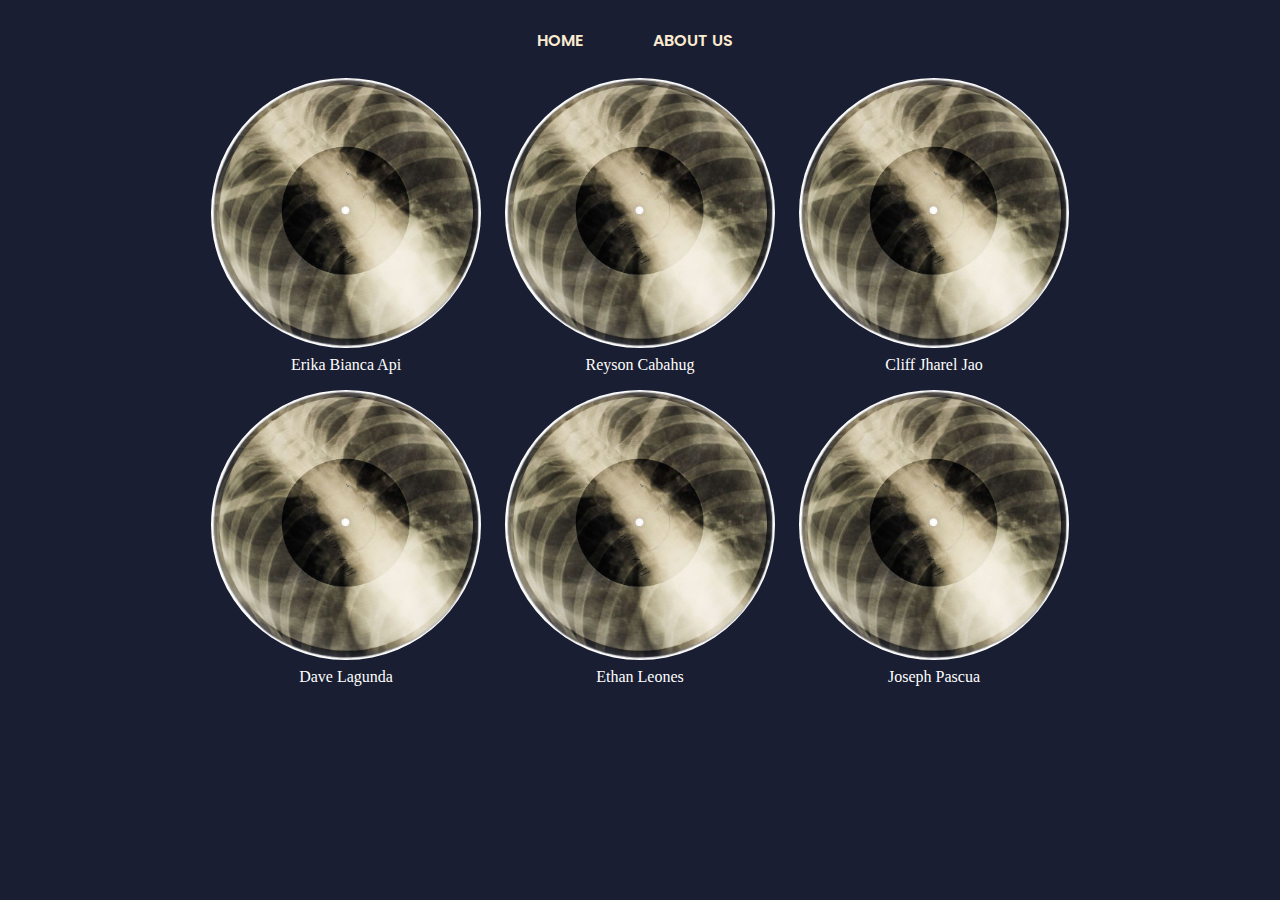
==== about.html @ e8f00920 "..." ====
<!DOCTYPE html>
<html>

<head>
	<meta charset="UTF-8">
	<meta name="viewport" content="width=device-width, initial-scale=1">
	<title>WebDev Group 1</title>
	<link rel="stylesheet" href="aboutStyle.css">
	<link rel="stylesheet" href="styles.css">
</head>

<body>
	<header>
        <nav class = "navbar" >
            <ul class="nav-menu">
                <li><a href = "testIndex.html"> HOME </a></li>
                <li><a href = "#"> ABOUT US</a></li>
            </ul>
        </nav>
    </header>
	
	<div class="container">
		<div class="row1">
			<div class="profile" id="#">
				<img src="Pictures/8924486fc474f003bc72059947e9deba.jpg" alt="">
				<p>Erika Bianca Api</p>
			</div>
			<div class="hover-card" id="erika-card">
				<div class="card-top">
					<p>Erika Bianca Api</p>
				</div>
				<div class="card-bottom">
					<p>18</p>
					<p>BS Computer Science</p>
					<p>Lorem ipsum dolor sit amet, consectetur adipiscing elit. Sed do eiusmod tempor incididunt ut labore et dolore magna aliqua.</p>
				</div>
			</div>
			
			<div class="profile" id="#">
				<img src="Pictures/8924486fc474f003bc72059947e9deba.jpg" alt="">
				<p>Reyson Cabahug</p>
			</div>
			<div class="profile" id="#">
				<img src="Pictures/8924486fc474f003bc72059947e9deba.jpg" alt="">
				<p>Cliff Jharel Jao</p>
			</div>
		</div>
		<div class="row2">
			<div class="profile" id="#">
				<img src="Pictures/8924486fc474f003bc72059947e9deba.jpg" alt="">
				<p>Dave Lagunda</p>
			</div>
			<div class="profile" id="#">
				<img src="Pictures/8924486fc474f003bc72059947e9deba.jpg" alt="">
				<p>Ethan Leones</p>
			</div>
			<div class="profile" id="#">
				<img src="Pictures/8924486fc474f003bc72059947e9deba.jpg" alt="">
				<p>Joseph Pascua</p>
			</div>
			</div>
		</div>
	</div>
</body>

</html>
---- aboutStyle.css ----
body {
	background-color: #191e32;
}

header {
	display: flex;
	justify-content: center;
	height: 6vh;
}

header .active {
	background-color: #fab17a;
	color: #191e32;
}

header button {
	border: 0px;
	border-radius: 4px;
	margin: 0px 8px;
	width: 20vh;
	font-size: 16px;
	font-weight: bold;
	background-color: #191e32;
	color: #fab17a;
}

.container {
	display: flex;
	flex-direction: column;
	align-items: center;
}

.row1, .row2 {
	display: flex;
	flex-direction: row;
	margin: 16px 0px 0px 0px;
}

.profile {
	display:flex;
	flex-direction: column;
	align-items: center;
	margin: 0px 12px;
}

.profile p {
	color: #fff;
	margin: 8px 0px 0px 0px;
}

img {
	height: 30vh;
	width: 30vh;
	border-radius: 100%;
}

.hover-card {
	display: none;
	position: absolute;
	background-color: #fff;
	border-radius: 8px;
	width: 30vh;
}

.profile:hover + .hover-card {
	display: block;
}

.card-top {
	display: flex;
	justify-content: center;
	background-color: #2c334e;
	color: #fff;
	border-radius: 8px 8px 0px 0px
}

.card-bottom {
	display: flex;
	flex-direction: column;
	justify-content: left;
	border-radius: 8px;
}

#erika-card {
	left: 100px;
}
---- styles.css ----
@import url('https://fonts.googleapis.com/css2?family=Poppins:ital,wght@0,100;0,200;0,300;0,400;0,500;0,600;0,700;0,800;0,900;1,100;1,200;1,300;1,400;1,500;1,600;1,700;1,800;1,900&display=swap');

html {
    background-color: #191e32;
}

.navbar{
    margin-top: 10px;
    position: relative;
    padding: 10px;
}

.nav-menu{   
    display: flex; 
    justify-content: center; 
    align-items: center; 
    list-style: none;
    padding: 0;
    margin: 0;

}

.nav-menu li{
    position: relative;
    padding-left: 10px;
    font-family: 'poppins', sans-serif;
    font-weight: 600;
    color:  #FCEBD1;

    margin-right: 20px;
}

.nav-menu li a{
    position: relative;
    text-decoration: none;
    color:  #FCEBD1;
    border-radius: 8px; 
    background-color: transparent;
    padding: 5px 20px; 
}


.nav-menu li a:hover{
    color: #FCEBD1;
    background-color: #fab17a;
    color:  #191e32;
}



.bigContainer {
    display: flex;
    flex-direction: column;
    justify-content: center;
    align-items: center;
}

.titleContainer {
    width: 612px;
    height: 252px;
    overflow: hidden;
    display: flex;
    justify-content: center;
    margin-bottom: 17px;
}

.titleContainer img {
    width: 120%;
    height: 120%;
    object-fit: contain;
}

.logoContainer {
    display: flex;
    justify-content: center;
}

.logoContainer img {
    width: 28%;
    height: 28%;
    object-fit: contain;
}

.headerContainer {
    width: 500px;
    height: 152px;
    overflow: hidden;
    display: flex;
    justify-content: flex-start;
    margin-bottom: 17px;
}

.title1{
    width: 75%;
    height: auto;
    margin-left: 60px; 
    min-width: 150px;
}
.title2{
    width: 75%;
    height: auto;
    margin-left: 109px; 
    min-width: 150px;
}

.title3{
    width: 75%;
    height: auto;
    margin-left: 70px; 
    min-width: 150px;
}

ul.list1{
    list-style-type: none;
    padding: 0; 
    margin: 0;
    color: #b3bbea;
    margin-left: 170px; 
    margin-top: -59px;
    font-family: 'poppins', sans-serif;
    font-weight: 700;
}
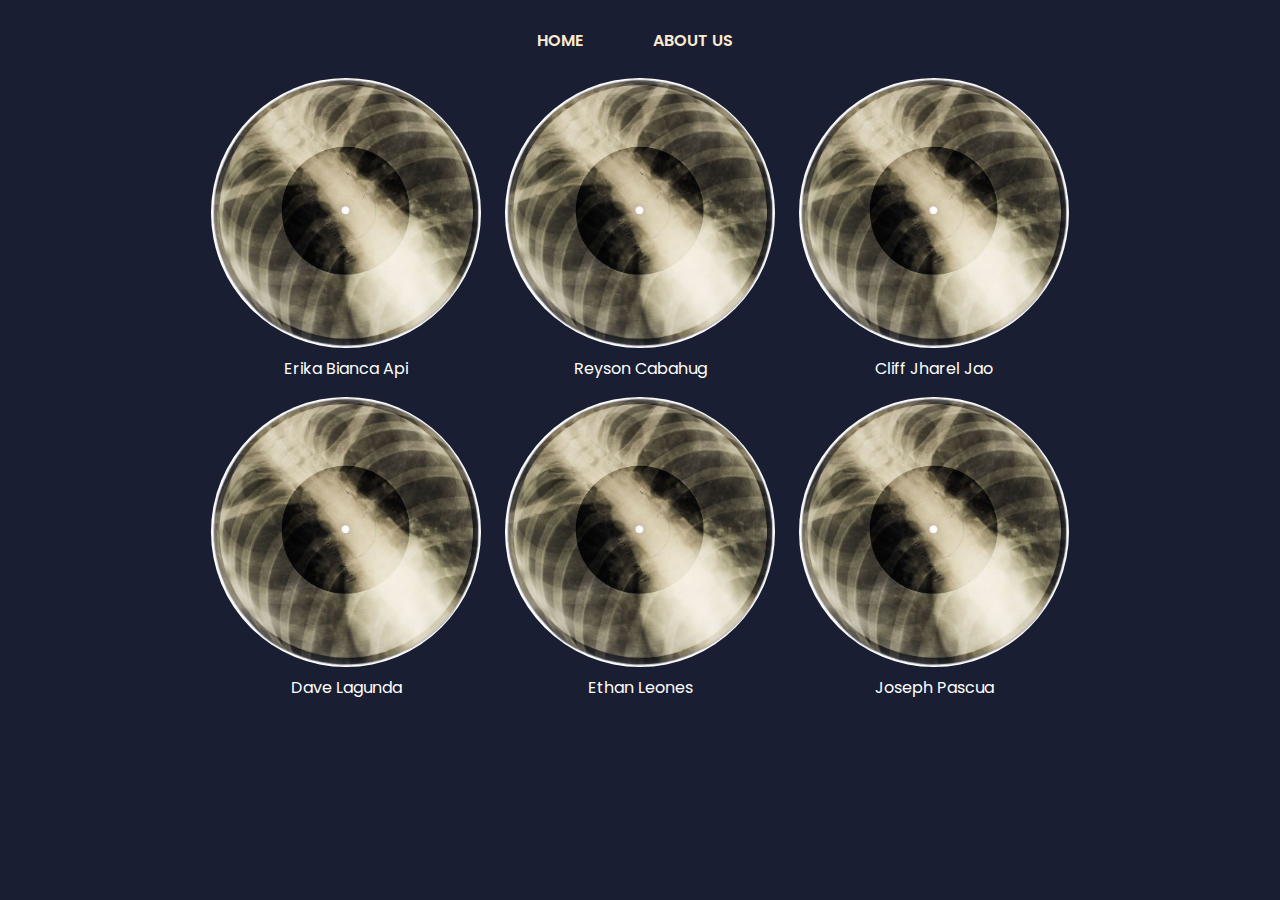
==== commit 686e8941: "Finished about pagae, still need to add details" ====
--- a/about.html
+++ b/about.html
@@ -19,48 +19,104 @@
         </nav>
     </header>
 	
+	
 	<div class="container">
 		<div class="row1">
-			<div class="profile" id="#">
-				<img src="Pictures/8924486fc474f003bc72059947e9deba.jpg" alt="">
+			<div class="profile" id="profile-erika">
+				<img src="/images/about-placeholder.jpg" alt="">
 				<p>Erika Bianca Api</p>
 			</div>
-			<div class="hover-card" id="erika-card">
+			<div class="hover-card" id="card-erika">
 				<div class="card-top">
 					<p>Erika Bianca Api</p>
 				</div>
 				<div class="card-bottom">
-					<p>18</p>
-					<p>BS Computer Science</p>
-					<p>Lorem ipsum dolor sit amet, consectetur adipiscing elit. Sed do eiusmod tempor incididunt ut labore et dolore magna aliqua.</p>
+					<p><b>Age: </b>??</p>
+					<p><b>Course: </b>Computer Science</p>
+					<p><b>About Me: </b>Lorem ipsum dolor sit amet, consectetur adipiscing elit. Sed do eiusmod tempor incididunt ut labore et dolore magna aliqua.</p>
 				</div>
 			</div>
-			
-			<div class="profile" id="#">
-				<img src="Pictures/8924486fc474f003bc72059947e9deba.jpg" alt="">
+
+			<div class="profile" id="profile-reyson">
+				<img src="/images/about-placeholder.jpg" alt="">
 				<p>Reyson Cabahug</p>
 			</div>
-			<div class="profile" id="#">
-				<img src="Pictures/8924486fc474f003bc72059947e9deba.jpg" alt="">
+			<div class="hover-card" id="card-reyson">
+				<div class="card-top">
+					<p>Reyson Cabahug</p>
+				</div>
+				<div class="card-bottom">
+					<p><b>Age: </b>??</p>
+					<p><b>Course: </b>Computer Science</p>
+					<p><b>About Me: </b>Lorem ipsum dolor sit amet, consectetur adipiscing elit. Sed do eiusmod tempor incididunt ut labore et dolore magna aliqua.</p>
+				</div>
+			</div>
+
+			<div class="profile" id="profile-cliff">
+				<img src="/images/about-placeholder.jpg" alt="">
 				<p>Cliff Jharel Jao</p>
 			</div>
+			<div class="hover-card" id="card-cliff">
+				<div class="card-top">
+					<p>Cliff Jharel Jao</p>
+				</div>
+				<div class="card-bottom">
+					<p><b>Age: </b>??</p>
+					<p><b>Course: </b>Computer Science</p>
+					<p><b>About Me: </b>Lorem ipsum dolor sit amet, consectetur adipiscing elit. Sed do eiusmod tempor incididunt ut labore et dolore magna aliqua.</p>
+				</div>
+			</div>
 		</div>
+
+
 		<div class="row2">
-			<div class="profile" id="#">
-				<img src="Pictures/8924486fc474f003bc72059947e9deba.jpg" alt="">
+			<div class="profile" id="profile-dave">
+				<img src="/images/about-placeholder.jpg" alt="">
 				<p>Dave Lagunda</p>
 			</div>
-			<div class="profile" id="#">
-				<img src="Pictures/8924486fc474f003bc72059947e9deba.jpg" alt="">
+			<div class="hover-card" id="card-dave">
+				<div class="card-top">
+					<p>Dave Lagunda</p>
+				</div>
+				<div class="card-bottom">
+					<p><b>Age: </b>??</p>
+					<p><b>Course: </b>Computer Science</p>
+					<p><b>About Me: </b>Lorem ipsum dolor sit amet, consectetur adipiscing elit. Sed do eiusmod tempor incididunt ut labore et dolore magna aliqua.</p>
+				</div>
+			</div>
+
+			<div class="profile" id="profile-ethan">
+				<img src="/images/about-placeholder.jpg" alt="">
 				<p>Ethan Leones</p>
 			</div>
-			<div class="profile" id="#">
-				<img src="Pictures/8924486fc474f003bc72059947e9deba.jpg" alt="">
+			<div class="hover-card" id="card-ethan">
+				<div class="card-top">
+					<p>Ethan Leones</p>
+				</div>
+				<div class="card-bottom">
+					<p><b>Age: </b>??</p>
+					<p><b>Course: </b>Computer Science</p>
+					<p><b>About Me: </b>Lorem ipsum dolor sit amet, consectetur adipiscing elit. Sed do eiusmod tempor incididunt ut labore et dolore magna aliqua.</p>
+				</div>
+			</div>
+
+			<div class="profile" id="profile-joseph">
+				<img src="/images/about-placeholder.jpg" alt="">
 				<p>Joseph Pascua</p>
 			</div>
+			<div class="hover-card" id="card-joseph">
+				<div class="card-top">
+					<p>Joseph Pascua</p>
+				</div>
+				<div class="card-bottom">
+					<p><b>Age: </b>??</p>
+					<p><b>Course: </b>Computer Science</p>
+					<p><b>About Me: </b>Lorem ipsum dolor sit amet, consectetur adipiscing elit. Sed do eiusmod tempor incididunt ut labore et dolore magna aliqua.</p>
+				</div>
 			</div>
 		</div>
 	</div>
+	<script src="/aboutScript.js"></script>
 </body>
 
 </html>--- a/aboutStyle.css
+++ b/aboutStyle.css
@@ -22,6 +22,10 @@
 	font-weight: bold;
 	background-color: #191e32;
 	color: #fab17a;
+}
+
+p {
+	font-family: Poppins;
 }
 
 .container {
@@ -54,16 +58,17 @@
 	border-radius: 100%;
 }
 
-.hover-card {
-	display: none;
-	position: absolute;
-	background-color: #fff;
-	border-radius: 8px;
-	width: 30vh;
+.profile:hover + .hover-card {
+	display: block;
+	opacity: 1;
 }
 
-.profile:hover + .hover-card {
-	display: block;
+.hover-card {
+	pointer-events: none;
+	position: absolute;
+	width: 30vh;
+	opacity: 0;
+	transition: opacity 0.3s ease;
 }
 
 .card-top {
@@ -71,16 +76,21 @@
 	justify-content: center;
 	background-color: #2c334e;
 	color: #fff;
-	border-radius: 8px 8px 0px 0px
+	border-radius: 12px 12px 0px 0px;
+	font-weight: 500;
 }
 
 .card-bottom {
 	display: flex;
+	position: relative;
+	top: -8px;
 	flex-direction: column;
 	justify-content: left;
-	border-radius: 8px;
+	background-color: #fff;
+	border-radius: 12px;
+	padding: 4px 12px;
 }
 
-#erika-card {
-	left: 100px;
+.card-bottom p {
+	margin: 4px 0px;
 }--- a/styles.css
+++ b/styles.css
@@ -1,58 +1,55 @@
 @import url('https://fonts.googleapis.com/css2?family=Poppins:ital,wght@0,100;0,200;0,300;0,400;0,500;0,600;0,700;0,800;0,900;1,100;1,200;1,300;1,400;1,500;1,600;1,700;1,800;1,900&display=swap');
-
+@import url(carousel.css);
 html {
     background-color: #191e32;
 }
 
-.navbar{
+.navbar {
     margin-top: 10px;
     position: relative;
     padding: 10px;
 }
 
-.nav-menu{   
-    display: flex; 
-    justify-content: center; 
-    align-items: center; 
+.nav-menu {
+    display: flex;
+    justify-content: center;
+    align-items: center;
     list-style: none;
     padding: 0;
     margin: 0;
-
 }
 
-.nav-menu li{
+.nav-menu li {
     position: relative;
     padding-left: 10px;
     font-family: 'poppins', sans-serif;
     font-weight: 600;
-    color:  #FCEBD1;
-
+    color: #FCEBD1;
     margin-right: 20px;
 }
 
-.nav-menu li a{
+.nav-menu li a {
     position: relative;
     text-decoration: none;
-    color:  #FCEBD1;
-    border-radius: 8px; 
+    color: #FCEBD1;
+    border-radius: 8px;
     background-color: transparent;
-    padding: 5px 20px; 
+    padding: 5px 20px;
+    transition: all 0.25s ease;
 }
 
-
-.nav-menu li a:hover{
+.nav-menu li a:hover {
     color: #FCEBD1;
     background-color: #fab17a;
-    color:  #191e32;
+    color: #191e32;
 }
-
-
 
 .bigContainer {
     display: flex;
     flex-direction: column;
     justify-content: center;
     align-items: center;
+    margin-top: -50px;
 }
 
 .titleContainer {
@@ -81,6 +78,78 @@
     object-fit: contain;
 }
 
+.subTContainer {
+    text-align: center;
+    list-style-type: none;
+    padding: 0;
+    margin: 0;
+    color: #fab17a;
+    margin-top: -59px;
+    font-family: 'poppins', sans-serif;
+    font-weight: 700;
+    font-size: 33.7px;
+}
+
+.gameEngContainer {
+    display: flex;
+    flex-direction: row;
+    justify-content: center;
+    align-items: center;
+    margin-bottom: 100px;
+}
+
+.gameEngBox {
+    background-color: #b3bbea;
+    height: 365px;
+    width: 280px;
+    border-radius: 35px;
+    margin: 10px;
+}
+
+.gameEngTitle {
+    color: #1a4674;
+    font-family: 'poppins', sans-serif;
+    font-weight: 700;
+    font-size: 22px;
+    text-align: center;
+    margin-top: -7px;
+}
+
+.gameEngText {
+    color: #191e32;
+    font-family: 'poppins', sans-serif;
+    font-weight: 700;
+    font-size: 14.5px;
+    text-align: left;
+    margin-top: -10px;
+    margin-left: 17px;
+    margin-right: 17px;
+}
+
+.progLogoContainer {
+    display: flex;
+    flex-direction: column;
+    justify-content: center;
+    align-items: center;
+}
+
+.progLogoRow {
+    display: flex;
+    flex-direction: row;
+    gap: 50px;
+}
+
+.progImg {
+    display: flex;
+    flex-direction: column;
+    align-items: center;
+}
+
+.progImg img {
+    width: 156px;
+    height: auto;
+}
+
 .headerContainer {
     width: 500px;
     height: 152px;
@@ -90,32 +159,33 @@
     margin-bottom: 17px;
 }
 
-.title1{
+.title1 {
     width: 75%;
     height: auto;
-    margin-left: 60px; 
-    min-width: 150px;
-}
-.title2{
-    width: 75%;
-    height: auto;
-    margin-left: 109px; 
+    margin-left: 60px;
     min-width: 150px;
 }
 
-.title3{
+.title2 {
     width: 75%;
     height: auto;
-    margin-left: 70px; 
+    margin-left: 109px;
     min-width: 150px;
 }
 
-ul.list1{
+.title3 {
+    width: 75%;
+    height: auto;
+    margin-left: 70px;
+    min-width: 150px;
+}
+
+ul.list1 {
     list-style-type: none;
-    padding: 0; 
+    padding: 0;
     margin: 0;
     color: #b3bbea;
-    margin-left: 170px; 
+    margin-left: 170px;
     margin-top: -59px;
     font-family: 'poppins', sans-serif;
     font-weight: 700;
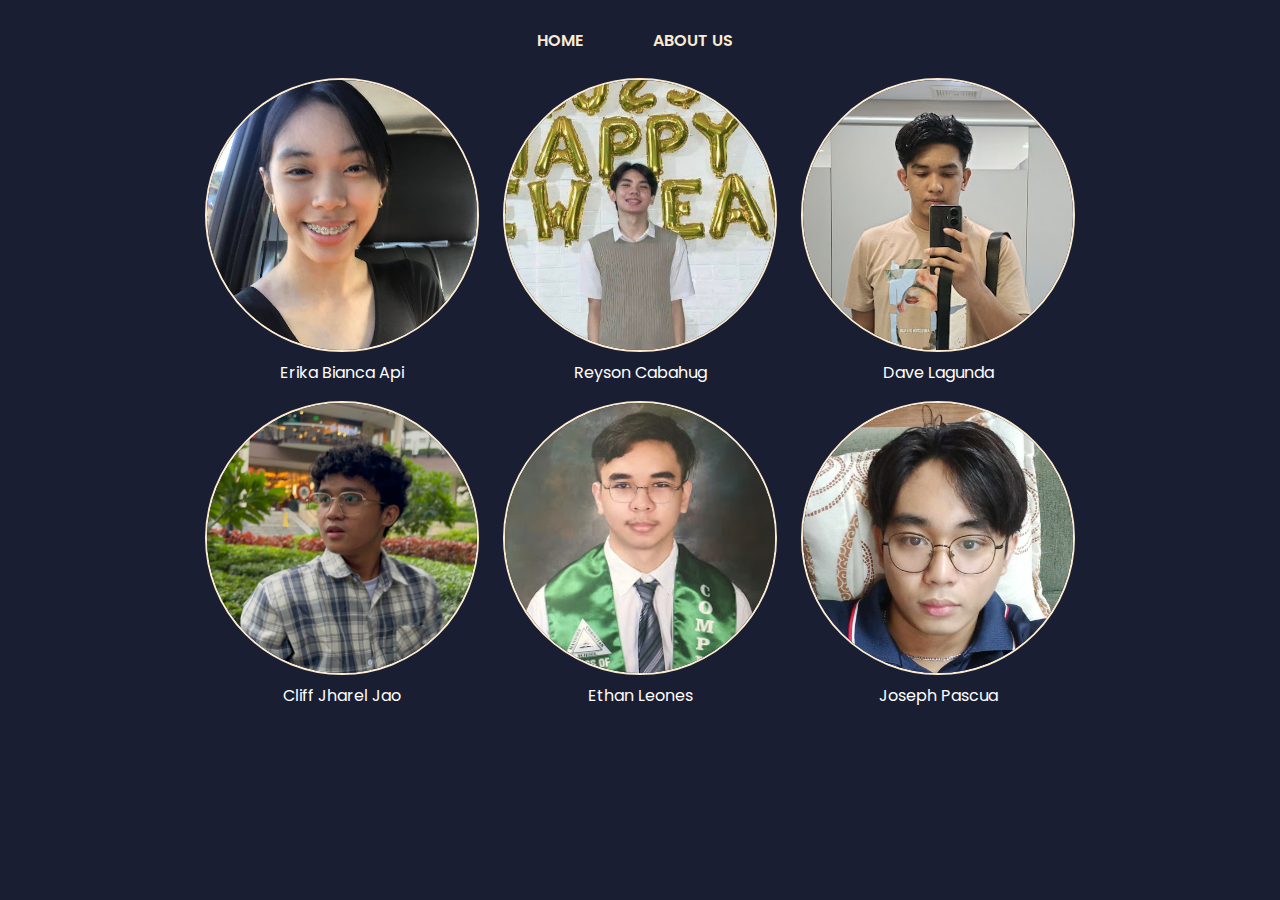
==== commit a8550bca: "Finished about me" ====
--- a/about.html
+++ b/about.html
@@ -23,7 +23,7 @@
 	<div class="container">
 		<div class="row1">
 			<div class="profile" id="profile-erika">
-				<img src="/images/about-placeholder.jpg" alt="">
+				<img src="/images/about-me/erika.jpg" alt="">
 				<p>Erika Bianca Api</p>
 			</div>
 			<div class="hover-card" id="card-erika">
@@ -31,14 +31,14 @@
 					<p>Erika Bianca Api</p>
 				</div>
 				<div class="card-bottom">
-					<p><b>Age: </b>??</p>
+					<p><b>Age: </b>18</p>
 					<p><b>Course: </b>Computer Science</p>
-					<p><b>About Me: </b>Lorem ipsum dolor sit amet, consectetur adipiscing elit. Sed do eiusmod tempor incididunt ut labore et dolore magna aliqua.</p>
+					<p><b>About Me: </b>A Computer Science student at the University of San Carlos aiming to become a UI/UX designer. Hobbies include watching movies, reading, and drawing.</p>
 				</div>
 			</div>
 
 			<div class="profile" id="profile-reyson">
-				<img src="/images/about-placeholder.jpg" alt="">
+				<img src="/images/about-me/reyson.jpg" alt="">
 				<p>Reyson Cabahug</p>
 			</div>
 			<div class="hover-card" id="card-reyson">
@@ -46,14 +46,32 @@
 					<p>Reyson Cabahug</p>
 				</div>
 				<div class="card-bottom">
-					<p><b>Age: </b>??</p>
+					<p><b>Age: </b>18</p>
 					<p><b>Course: </b>Computer Science</p>
-					<p><b>About Me: </b>Lorem ipsum dolor sit amet, consectetur adipiscing elit. Sed do eiusmod tempor incididunt ut labore et dolore magna aliqua.</p>
+					<p><b>About Me: </b>I am a Computer Science student currently studying in the University Of San Carlos, I am living alone in Cebu, striving to be the very best version of myself.</p>
 				</div>
 			</div>
 
+			<div class="profile" id="profile-dave">
+				<img src="/images/about-me/dave.png" alt="">
+				<p>Dave Lagunda</p>
+			</div>
+			<div class="hover-card" id="card-dave">
+				<div class="card-top">
+					<p>Dave Lagunda</p>
+				</div>
+				<div class="card-bottom">
+					<p><b>Age: </b>21</p>
+					<p><b>Course: </b>Computer Science</p>
+					<p><b>About Me: </b> A Computer Science student at the University of San Carlos. An aspiring software engineer who would like to become a highly skilled one creating extraordinary solutions to real-world problems. Ultimately, I aim to contribute to this industry's tech advancement development by bringing better applications that would carry great significance in improving people's lives and bringing about change.</p>
+				</div>
+			</div>
+		</div>
+
+
+		<div class="row2">
 			<div class="profile" id="profile-cliff">
-				<img src="/images/about-placeholder.jpg" alt="">
+				<img src="/images/about-me/cliff.jpg" alt="">
 				<p>Cliff Jharel Jao</p>
 			</div>
 			<div class="hover-card" id="card-cliff">
@@ -61,32 +79,14 @@
 					<p>Cliff Jharel Jao</p>
 				</div>
 				<div class="card-bottom">
-					<p><b>Age: </b>??</p>
+					<p><b>Age: </b>18</p>
 					<p><b>Course: </b>Computer Science</p>
-					<p><b>About Me: </b>Lorem ipsum dolor sit amet, consectetur adipiscing elit. Sed do eiusmod tempor incididunt ut labore et dolore magna aliqua.</p>
-				</div>
-			</div>
-		</div>
-
-
-		<div class="row2">
-			<div class="profile" id="profile-dave">
-				<img src="/images/about-placeholder.jpg" alt="">
-				<p>Dave Lagunda</p>
-			</div>
-			<div class="hover-card" id="card-dave">
-				<div class="card-top">
-					<p>Dave Lagunda</p>
-				</div>
-				<div class="card-bottom">
-					<p><b>Age: </b>??</p>
-					<p><b>Course: </b>Computer Science</p>
-					<p><b>About Me: </b>Lorem ipsum dolor sit amet, consectetur adipiscing elit. Sed do eiusmod tempor incididunt ut labore et dolore magna aliqua.</p>
+					<p><b>About Me: </b>About Me: I am a computer science student and an aspiring software engineer. I aim to develop my analytical and professional skills to be able to build the needed foundations of being a man of tech. </p>
 				</div>
 			</div>
 
 			<div class="profile" id="profile-ethan">
-				<img src="/images/about-placeholder.jpg" alt="">
+				<img src="/images/about-me/ethan.png" alt="">
 				<p>Ethan Leones</p>
 			</div>
 			<div class="hover-card" id="card-ethan">
@@ -94,14 +94,14 @@
 					<p>Ethan Leones</p>
 				</div>
 				<div class="card-bottom">
-					<p><b>Age: </b>??</p>
+					<p><b>Age: </b>18</p>
 					<p><b>Course: </b>Computer Science</p>
-					<p><b>About Me: </b>Lorem ipsum dolor sit amet, consectetur adipiscing elit. Sed do eiusmod tempor incididunt ut labore et dolore magna aliqua.</p>
+					<p><b>About Me: </b>I am a Computer Science student with an interest in the field of machine learning. I aim to learn more and develop my foundations in this field for future aspirations.</p>
 				</div>
 			</div>
 
 			<div class="profile" id="profile-joseph">
-				<img src="/images/about-placeholder.jpg" alt="">
+				<img src="/images/about-me/joseph.jpg" alt="">
 				<p>Joseph Pascua</p>
 			</div>
 			<div class="hover-card" id="card-joseph">
@@ -109,9 +109,9 @@
 					<p>Joseph Pascua</p>
 				</div>
 				<div class="card-bottom">
-					<p><b>Age: </b>??</p>
+					<p><b>Age: </b>18</p>
 					<p><b>Course: </b>Computer Science</p>
-					<p><b>About Me: </b>Lorem ipsum dolor sit amet, consectetur adipiscing elit. Sed do eiusmod tempor incididunt ut labore et dolore magna aliqua.</p>
+					<p><b>About Me: </b>Interested in computers and technology since early childhood, I aspire to be a creator and a problem solver. I aim to become a full stack web developer, utilizing my artistic skills and strong will as my advantage.</p>
 				</div>
 			</div>
 		</div>
--- a/aboutStyle.css
+++ b/aboutStyle.css
@@ -56,6 +56,7 @@
 	height: 30vh;
 	width: 30vh;
 	border-radius: 100%;
+	border: 2px solid #fcebd1;
 }
 
 .profile:hover + .hover-card {
